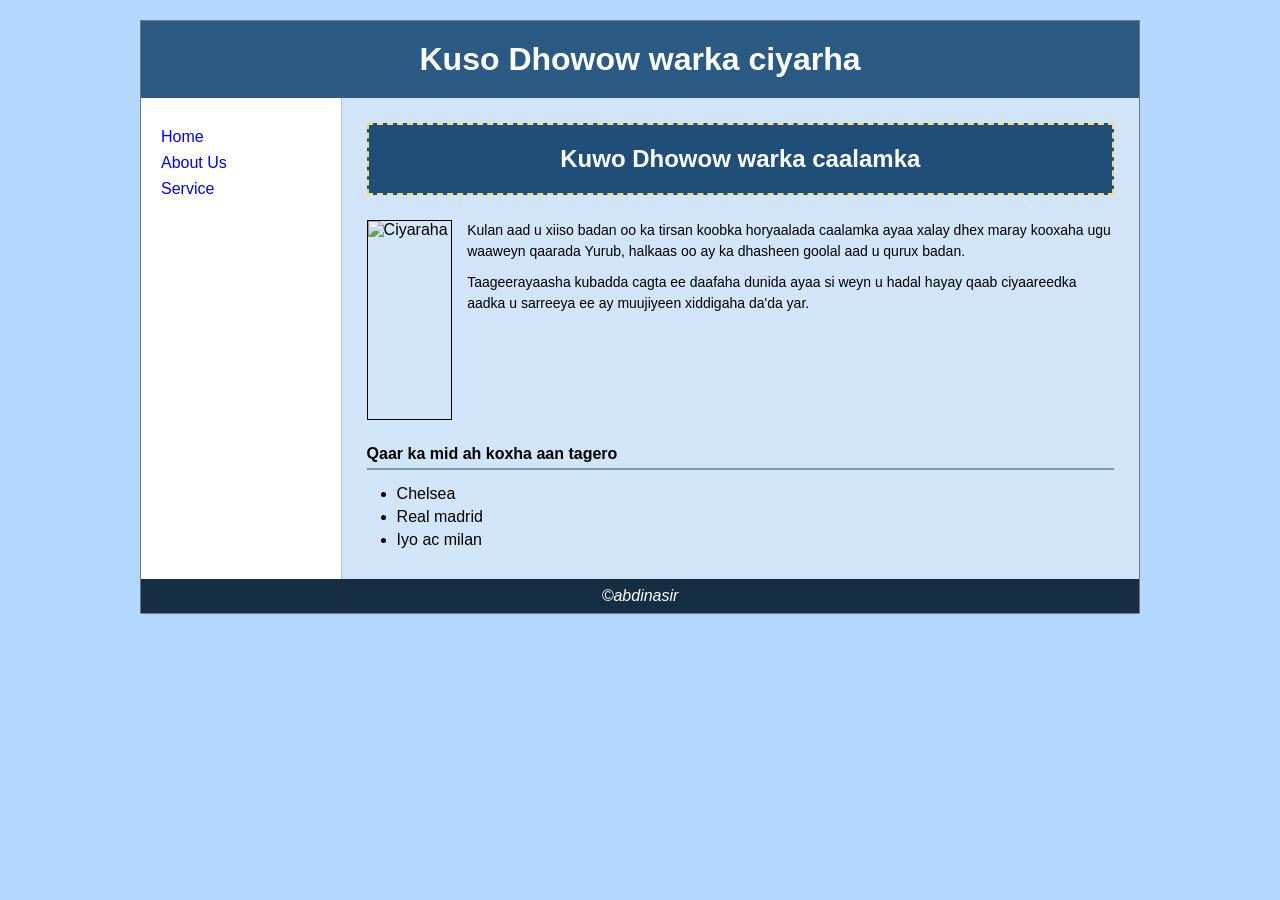
==== index.html @ 10d4834d "update" ====
<!DOCTYPE html>
<html lang="so">
<head>
    <meta charset="UTF-8">
    <meta name="viewport" content="width=device-width, initial-scale=1.0">
    <title>LAB ASSIGNMENT</title>
    <link rel="stylesheet" href="faney.css">
</head>
<body>

    <div class="wrapper">
        <header class="main-header">
            <h1>Kuso Dhowow  warka ciyarha
            </h1>
        </header>

        <div class="container">
            <nav class="sidebar">
                <ul>
                    <li><a href="#">Home</a></li>
                    <li><a href="#">About Us</a></li>
                    <li><a href="#">Service</a></li>
                </ul>
            </nav>

            <main class="content">
                <div class="banner">
                    <h2>Kuwo Dhowow warka caalamka</h2>
                </div>

                <div class="news-section">
                    <img src="350818.jpg" alt="Ciyaraha" class="news-img">
                    <div class="news-text">
                        <p>Kulan aad u xiiso badan oo ka tirsan koobka horyaalada caalamka ayaa xalay dhex maray kooxaha ugu waaweyn qaarada Yurub, halkaas oo ay ka dhasheen goolal aad u qurux badan.</p>
                        <p>Taageerayaasha kubadda cagta ee daafaha dunida ayaa si weyn u hadal hayay qaab ciyaareedka aadka u sarreeya ee ay muujiyeen xiddigaha da'da yar.</p>
                    </div>
                </div>

                <div class="countries-section">
                    <h3>Qaar ka mid ah koxha aan tagero</h3>
                    <ul>
                        <li>Chelsea</li>
                        <li>Real madrid</li>
                        <li>Iyo ac milan</li>
                    </ul>
                </div>
            </main>
        </div>

        <footer class="main-footer">
            <p>&copy;abdinasir</p>
        </footer>
    </div>

</body>
</html>
---- faney.css ----
* {
    margin: 0;
    padding: 0;
    box-sizing: border-box;
}

body {
    font-family: Arial, sans-serif;
    background-color: #b3d7ff;
    display: flex;
    justify-content: center;
    padding: 20px;
}

.wrapper {
    width: 100%;
    max-width: 1000px;
    background-color: #ffffff;
    border: 1px solid #777;
}

.main-header {
    background-color: #2b5b84;
    color: #ffffff;
    text-align: center;
    padding: 20px;
}

.container {
    display: flex;
}

.sidebar {
    width: 20%;
    padding: 30px 20px;
}

.sidebar ul {
    list-style: none;
}

.sidebar ul li {
    margin-bottom: 8px;
}

.sidebar ul li a {
    color: #0000ff;
    text-decoration: none;
}

.content {
    width: 80%;
    background-color: #d2e4f7;
    padding: 25px;
    border-left: 1px solid #b0cbe3;
}

.banner {
    background-color: #1f4e79;
    padding: 20px;
    text-align: center;
    border: 2px dashed #fbd972;
    margin-bottom: 25px;
}

.banner h2 {
    color: #ffffff;
}

.news-section {
    display: flex;
    gap: 15px;
    margin-bottom: 25px;
}

.news-img {
    width: 150px;
    height: 200px;
    object-fit: cover;
    border: 1px solid #000;
}

.news-text {
    font-size: 14px;
    line-height: 1.5;
}

.news-text p {
    margin-bottom: 10px;
}

.countries-section h3 {
    font-size: 16px;
    border-bottom: 2px solid #7c9cbc;
    margin-bottom: 15px;
    padding-bottom: 5px;
}

.countries-section ul {
    padding-left: 30px;
}

.countries-section ul li {
    margin-bottom: 5px;
}

.main-footer {
    background-color: #162e44;
    color: #ffffff;
    text-align: center;
    padding: 8px;
    font-style: italic;
}

}
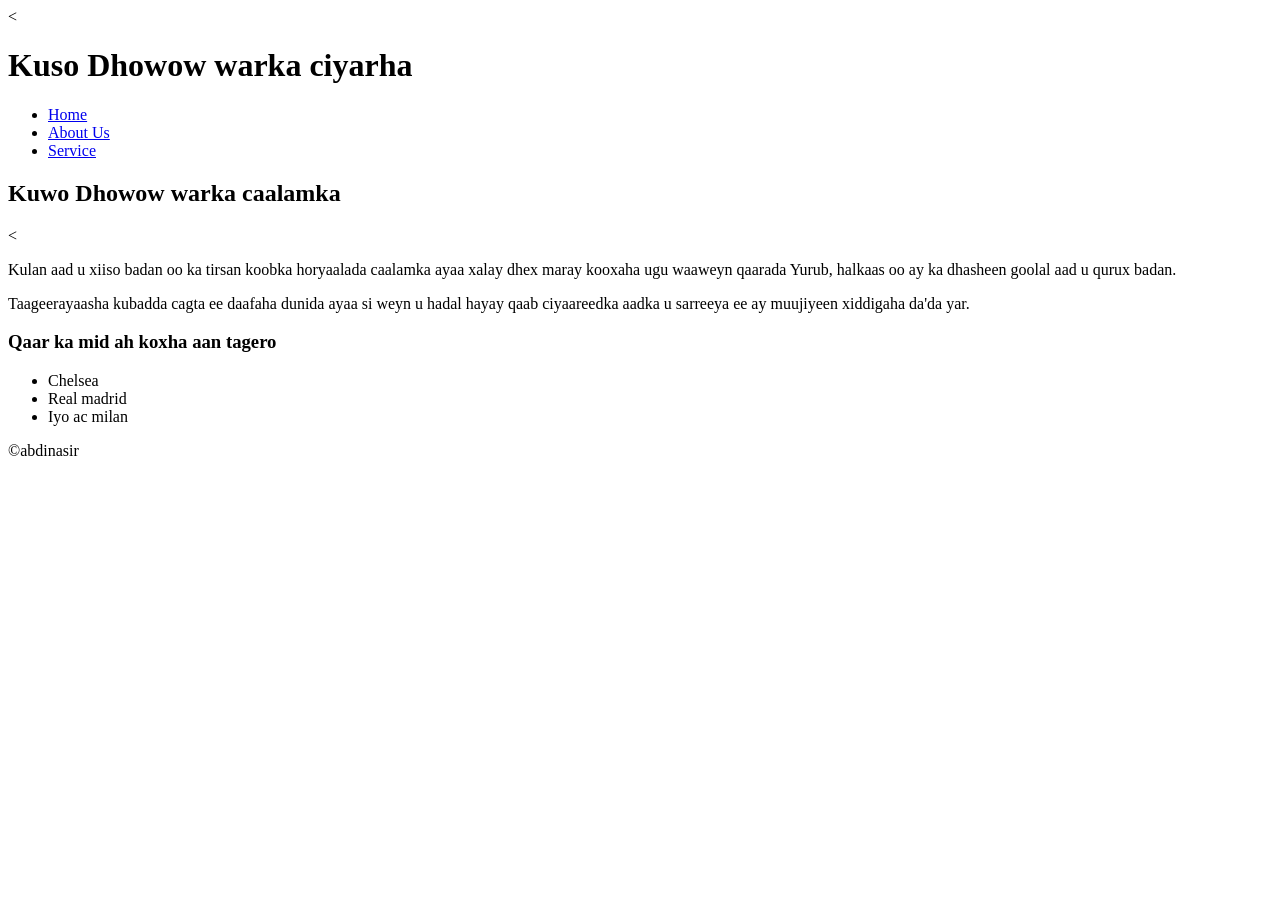
==== commit a0239857: "update lababd" ====
--- a/index.html
+++ b/index.html
@@ -4,7 +4,7 @@
     <meta charset="UTF-8">
     <meta name="viewport" content="width=device-width, initial-scale=1.0">
     <title>LAB ASSIGNMENT</title>
-    <link rel="stylesheet" href="faney.css">
+    <<link rel="stylesheet" href="">
 </head>
 <body>
 
@@ -29,7 +29,7 @@
                 </div>
 
                 <div class="news-section">
-                    <img src="350818.jpg" alt="Ciyaraha" class="news-img">
+                    <<img src="" alt="">
                     <div class="news-text">
                         <p>Kulan aad u xiiso badan oo ka tirsan koobka horyaalada caalamka ayaa xalay dhex maray kooxaha ugu waaweyn qaarada Yurub, halkaas oo ay ka dhasheen goolal aad u qurux badan.</p>
                         <p>Taageerayaasha kubadda cagta ee daafaha dunida ayaa si weyn u hadal hayay qaab ciyaareedka aadka u sarreeya ee ay muujiyeen xiddigaha da'da yar.</p>
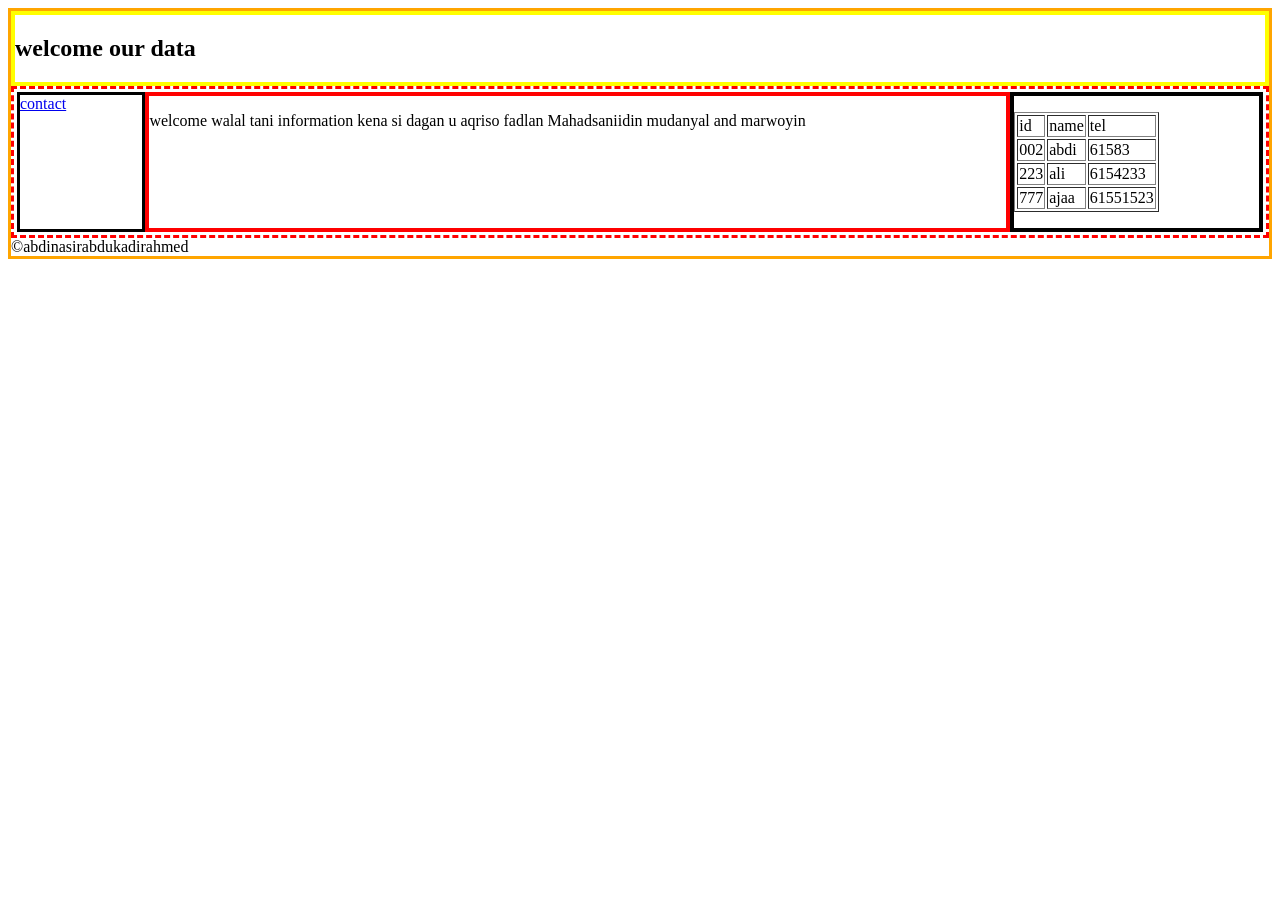
==== commit 70c35d59: "update 7" ====
--- a/index.html
+++ b/index.html
@@ -1,68 +1,67 @@
 <!DOCTYPE html>
-<html lang="so">
+<html>
+
 <head>
-    <meta charset="UTF-8">
-    <meta name="viewport" content="width=device-width, initial-scale=1.0">
-    <title>LAB ASSIGNMENT</title>
-    <<link rel="stylesheet" href="">
+ <title> ajaa</title>
+<style>
+.dhaman{ border:3px solid orange;}
+.tijabo{border: 3px red dashed;
+  display:flex; padding:  3px
+}
+header{border: 4px solid yellow}
+nav{border: 3px black solid; flex:
+  1;
+}
+main{border: 4px red solid; flex:7;}
+aside{border: 4px  black solid; flex: 2;}
+
+</style>
+   
 </head>
-<body>
 
-    <div class="wrapper">
-        <header class="main-header">
-            <h1>Kuso Dhowow  warka ciyarha
-            </h1>
-        </header>
+<body> 
+<div class="dhaman">
+  <header>
+  <h2>  welcome our data</h2>
+  </header>
+  <div class="tijabo">
+  <nav>
+    <a href=".index.html>home </a>
+    <a href="zoom.html">contact</a>
+  </nav>
+<main>
+  <p>welcome walal tani information kena si dagan u aqriso fadlan Mahadsaniidin mudanyal and marwoyin</p> 
+</main>
+<aside>
+<p><table border="1">
+  <tr>
+    <td>id </td>
+    <td>name</td>
+    <td>tel</td>
+  </tr>
+  <tr>
+    <td>002</td>
+    <td>abdi</td>
+    <td>61583</td>
+  </tr>
+  <tr>
+    <td>223</td>
+    <td>ali</td>
+    <td>6154233</td>
+  </tr>
+  <tr>
+    <td>777</td>
+    <td>ajaa</td>
+    <td>61551523</td>
+  </tr>
+</table></p>
+</aside>
+    
+  </div>
+</body>
+<footer>
+  &copy;abdinasirabdukadirahmed 
+</footer>
+  </div>
 
-        <div class="container">
-            <nav class="sidebar">
-                <ul>
-                    <li><a href="#">Home</a></li>
-                    <li><a href="#">About Us</a></li>
-                    <li><a href="#">Service</a></li>
-                </ul>
-            </nav>
-
-            <main class="content">
-                <div class="banner">
-                    <h2>Kuwo Dhowow warka caalamka</h2>
-                </div>
-
-                <div class="news-section">
-                    <<img src="" alt="">
-                    <div class="news-text">
-                        <p>Kulan aad u xiiso badan oo ka tirsan koobka horyaalada caalamka ayaa xalay dhex maray kooxaha ugu waaweyn qaarada Yurub, halkaas oo ay ka dhasheen goolal aad u qurux badan.</p>
-                        <p>Taageerayaasha kubadda cagta ee daafaha dunida ayaa si weyn u hadal hayay qaab ciyaareedka aadka u sarreeya ee ay muujiyeen xiddigaha da'da yar.</p>
-                    </div>
-                </div>
-
-                <div class="countries-section">
-                    <h3>Qaar ka mid ah koxha aan tagero</h3>
-                    <ul>
-                        <li>Chelsea</li>
-                        <li>Real madrid</li>
-                        <li>Iyo ac milan</li>
-                    </ul>
-                </div>
-            </main>
-        </div>
-
-        <footer class="main-footer">
-            <p>&copy;abdinasir</p>
-        </footer>
-    </div>
-
-</body>
-</html>
-
-
-
-
-
-
-
-
-
-
-
-
+</html>
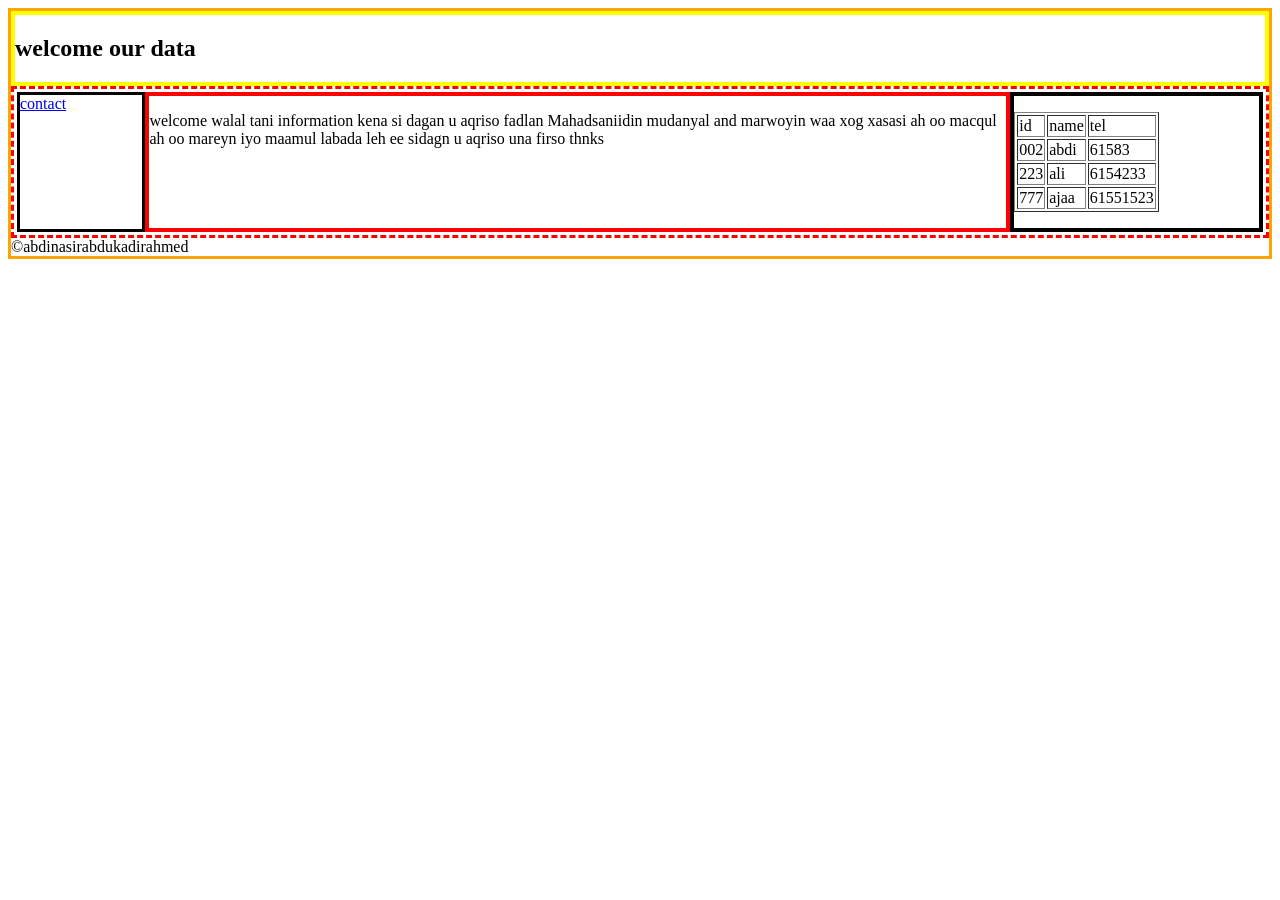
==== commit eb9a5e2f: "update index.html" ====
--- a/index.html
+++ b/index.html
@@ -30,7 +30,7 @@
     <a href="zoom.html">contact</a>
   </nav>
 <main>
-  <p>welcome walal tani information kena si dagan u aqriso fadlan Mahadsaniidin mudanyal and marwoyin</p> 
+  <p>welcome walal tani information kena si dagan u aqriso fadlan Mahadsaniidin mudanyal and marwoyin waa xog xasasi ah oo macqul ah oo mareyn iyo maamul labada leh ee sidagn u aqriso una firso thnks</p> 
 </main>
 <aside>
 <p><table border="1">
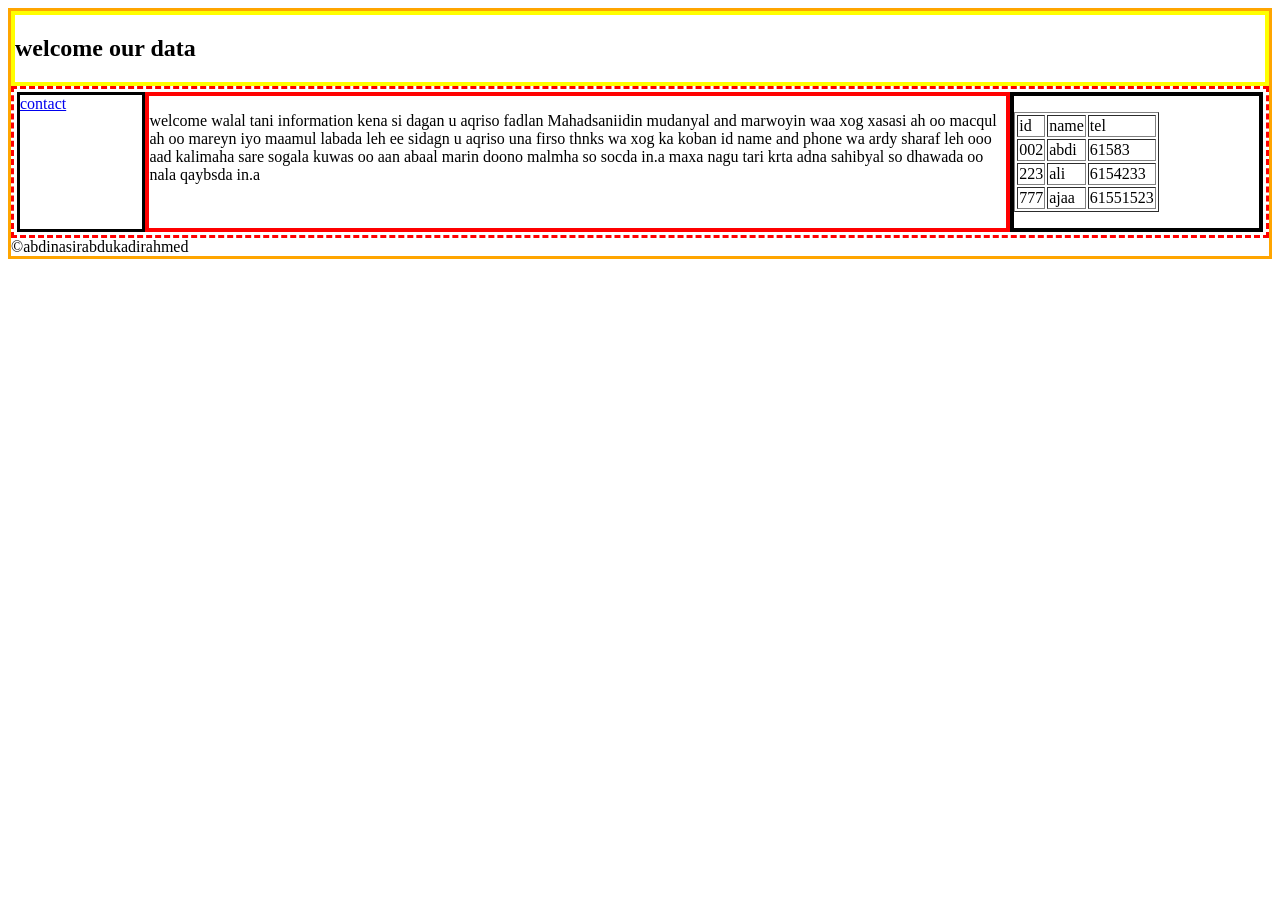
==== commit 4e017546: "update index.html" ====
--- a/index.html
+++ b/index.html
@@ -30,7 +30,7 @@
     <a href="zoom.html">contact</a>
   </nav>
 <main>
-  <p>welcome walal tani information kena si dagan u aqriso fadlan Mahadsaniidin mudanyal and marwoyin waa xog xasasi ah oo macqul ah oo mareyn iyo maamul labada leh ee sidagn u aqriso una firso thnks</p> 
+  <p>welcome walal tani information kena si dagan u aqriso fadlan Mahadsaniidin mudanyal and marwoyin waa xog xasasi ah oo macqul ah oo mareyn iyo maamul labada leh ee sidagn u aqriso una firso thnks wa xog ka koban id name and phone wa ardy sharaf leh ooo aad kalimaha sare sogala kuwas oo aan abaal marin doono malmha so socda in.a maxa nagu tari krta adna sahibyal so dhawada oo nala qaybsda in.a</p> 
 </main>
 <aside>
 <p><table border="1">
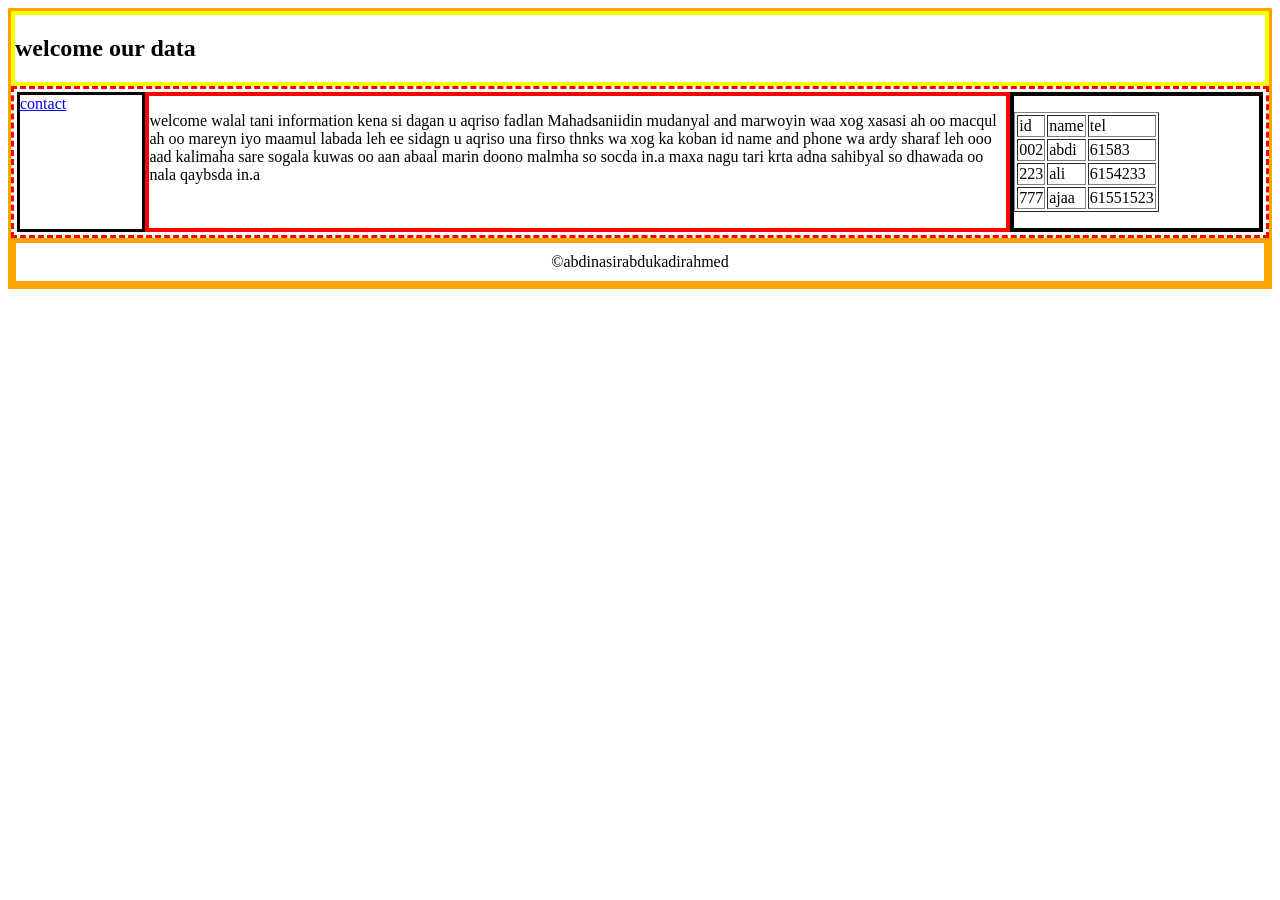
==== commit 68fc6c40: "update index.html" ====
--- a/index.html
+++ b/index.html
@@ -14,9 +14,13 @@
 }
 main{border: 4px red solid; flex:7;}
 aside{border: 4px  black solid; flex: 2;}
+footer {
+    text-align: center; 
+    padding: 10px 0;    
+    border: 5px solid orange; 
+}
 
 </style>
-   
 </head>
 
 <body> 
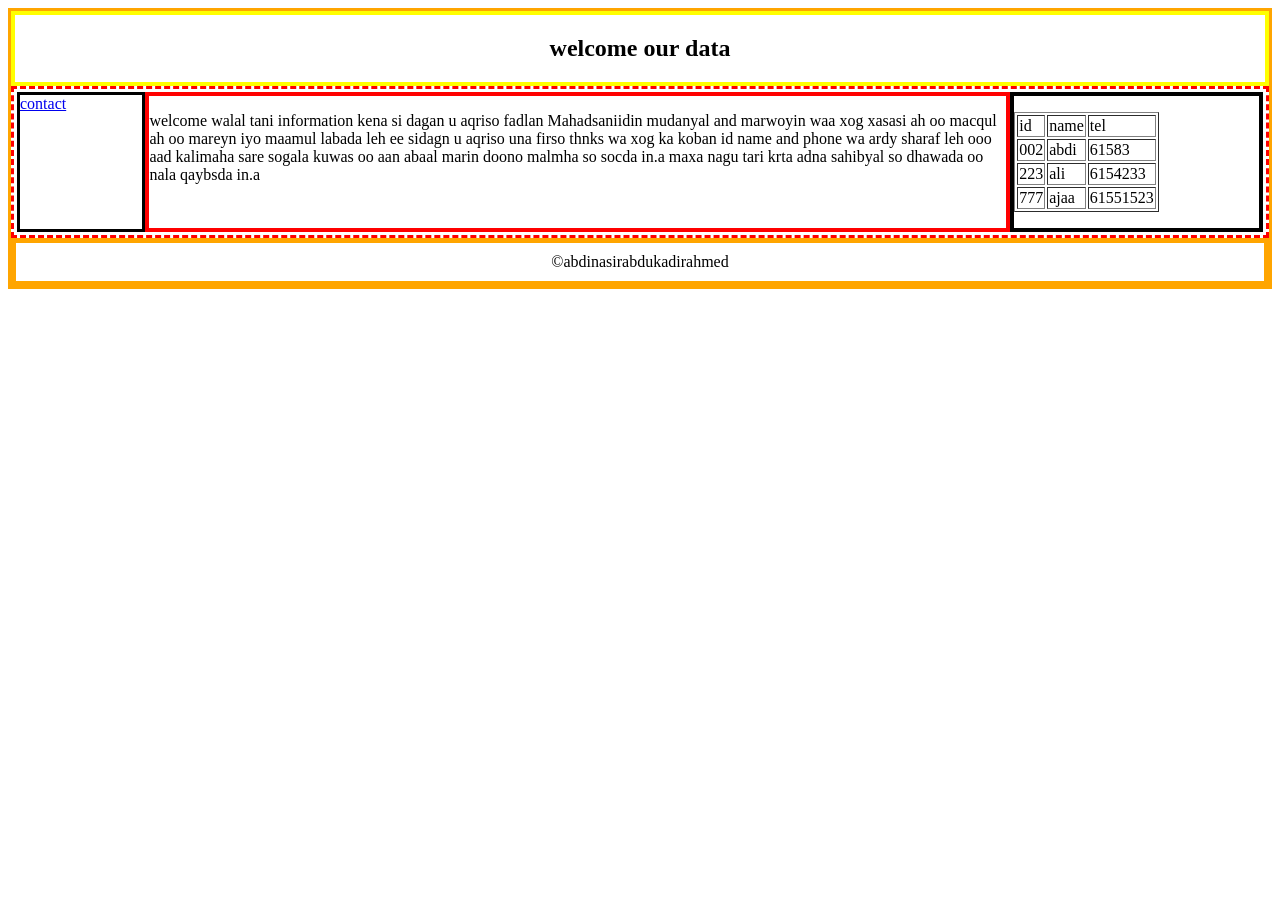
==== commit 85f1a39a: "update index.html" ====
--- a/index.html
+++ b/index.html
@@ -17,8 +17,11 @@
 footer {
     text-align: center; 
     padding: 10px 0;    
-    border: 5px solid orange; 
-}
+    border: 5px solid orange;} 
+    header {
+    text-align: center;}
+
+
 
 </style>
 </head>
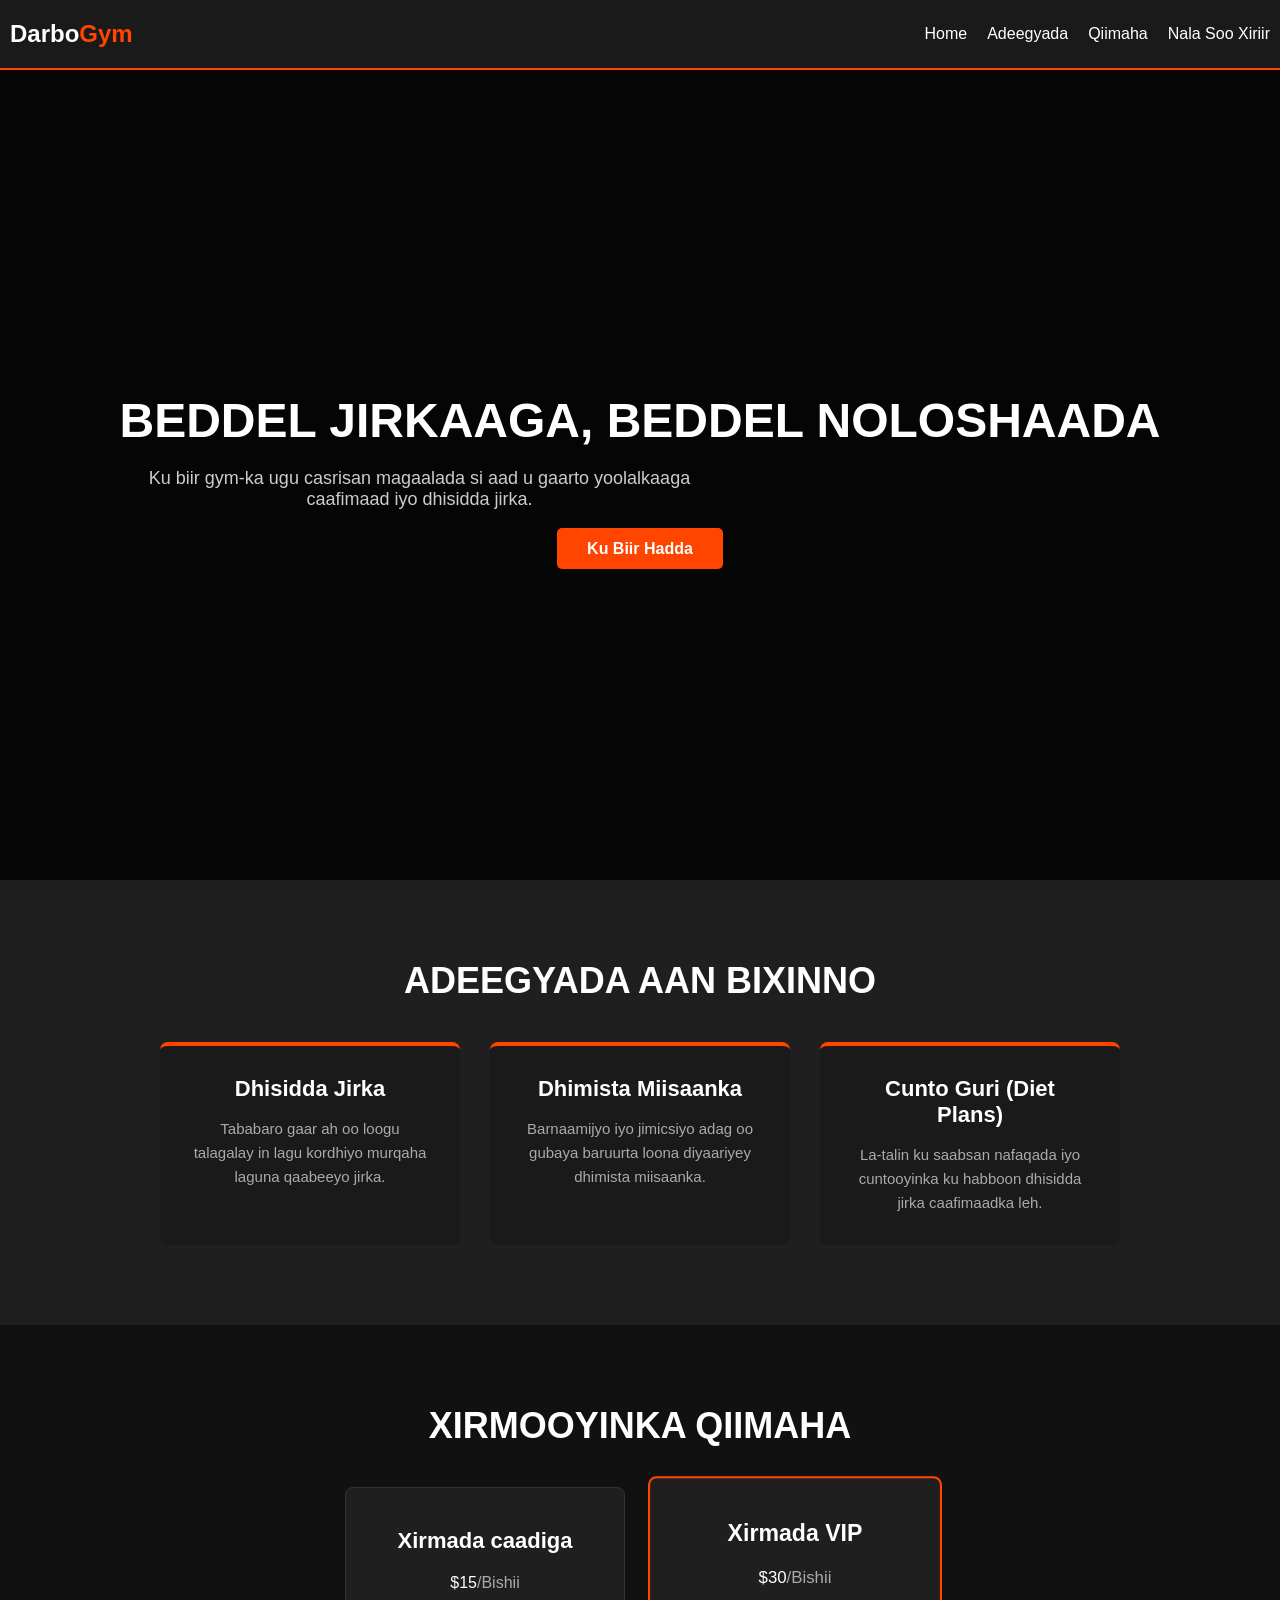
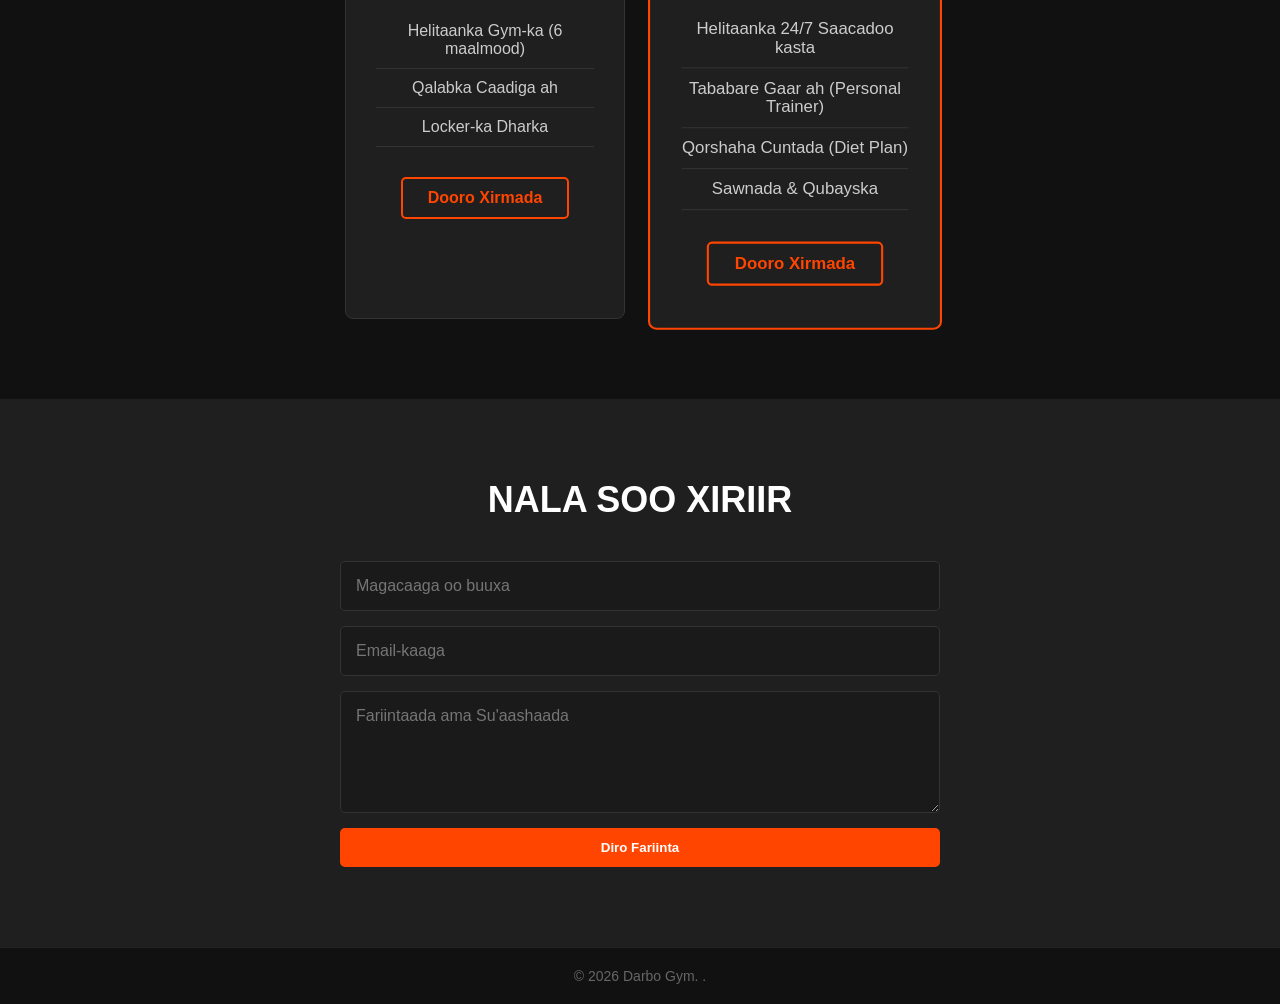
==== commit 0ba98389: "Last update" ====
--- a/index.html
+++ b/index.html
@@ -1,74 +1,100 @@
 <!DOCTYPE html>
-<html>
+<html lang="so">
+<head>
+    <meta charset="UTF-8">
+    <meta name="viewport" content="width=device-width, initial-scale=1.0">
+    <title>Darbo Gym - Isbadalka Jirkaaga</title>
+    <!-- Waxaan halkan ku xiriirinaynaa faylka CSS-ka -->
+    <link rel="stylesheet" href="salma.css">
+</head>
+<body>
 
-<head>
- <title> ajaa</title>
-<style>
-.dhaman{ border:3px solid orange;}
-.tijabo{border: 3px red dashed;
-  display:flex; padding:  3px
-}
-header{border: 4px solid yellow}
-nav{border: 3px black solid; flex:
-  1;
-}
-main{border: 4px red solid; flex:7;}
-aside{border: 4px  black solid; flex: 2;}
-footer {
-    text-align: center; 
-    padding: 10px 0;    
-    border: 5px solid orange;} 
-    header {
-    text-align: center;}
+    <!-- NAV BAR (Qaybta Sare) -->
+    <header class="navbar">
+        <div class="logo">Darbo<span>Gym</span></div>
+        <nav>
+            <ul>
+                <li><a href="#home">Home</a></li>
+                <li><a href="#services">Adeegyada</a></li>
+                <li><a href="#pricing">Qiimaha</a></li>
+                <li><a href="#contact">Nala Soo Xiriir</a></li>
+            </ul>
+        </nav>
+    </header>
 
+    <!-- HERO SECTION (Bogga Hordhaca) -->
+    <section id="home" class="hero">
+        <div class="hero-content">
+            <h1>Beddel Jirkaaga, Beddel Noloshaada</h1>
+            <p>Ku biir gym-ka ugu casrisan magaalada si aad u gaarto yoolalkaaga caafimaad iyo dhisidda jirka.</p>
+            <a href="#pricing" class="btn">Ku Biir Hadda</a>
+        </div>
+    </section>
 
+    <!-- SERVICES SECTION (Adeegyada) -->
+    <section id="services" class="services">
+        <h2>Adeegyada Aan Bixinno</h2>
+        <div class="services-container">
+            <div class="service-box">
+                <h3>Dhisidda Jirka</h3>
+                <p>Tababaro gaar ah oo loogu talagalay in lagu kordhiyo murqaha laguna qaabeeyo jirka.</p>
+            </div>
+            <div class="service-box">
+                <h3>Dhimista Miisaanka</h3>
+                <p>Barnaamijyo iyo jimicsiyo adag oo gubaya baruurta loona diyaariyey dhimista miisaanka.</p>
+            </div>
+            <div class="service-box">
+                <h3>Cunto Guri (Diet Plans)</h3>
+                <p>La-talin ku saabsan nafaqada iyo cuntooyinka ku habboon dhisidda jirka caafimaadka leh.</p>
+            </div>
+        </div>
+    </section>
 
-</style>
-</head>
+    <!-- PRICING SECTION (Qiimaha) -->
+    <section id="pricing" class="pricing">
+        <h2>Xirmooyinka Qiimaha</h2>
+        <div class="pricing-container">
+            <div class="price-box">
+                <h3>Xirmada caadiga</h3>
+                <div class="price">$15<span>/Bishii</span></div>
+                <ul>
+                    <li>Helitaanka Gym-ka (6 maalmood)</li>
+                    <li>Qalabka Caadiga ah</li>
+                    <li>Locker-ka Dharka</li>
+                </ul>
+                <a href="#contact" class="btn-price">Dooro Xirmada</a>
+            </div>
+            <div class="price-box VIP">
+                <h3>Xirmada VIP</h3>
+                <div class="price">$30<span>/Bishii</span></div>
+                <ul>
+                    <li>Helitaanka 24/7 Saacadoo kasta</li>
+                    <li>Tababare Gaar ah (Personal Trainer)</li>
+                    <li>Qorshaha Cuntada (Diet Plan)</li>
+                    <li>Sawnada & Qubayska</li>
+                </ul>
+                <a href="#contact" class="btn-price">Dooro Xirmada</a>
+            </div>
+        </div>
+    </section>
 
-<body> 
-<div class="dhaman">
-  <header>
-  <h2>  welcome our data</h2>
-  </header>
-  <div class="tijabo">
-  <nav>
-    <a href=".index.html>home </a>
-    <a href="zoom.html">contact</a>
-  </nav>
-<main>
-  <p>welcome walal tani information kena si dagan u aqriso fadlan Mahadsaniidin mudanyal and marwoyin waa xog xasasi ah oo macqul ah oo mareyn iyo maamul labada leh ee sidagn u aqriso una firso thnks wa xog ka koban id name and phone wa ardy sharaf leh ooo aad kalimaha sare sogala kuwas oo aan abaal marin doono malmha so socda in.a maxa nagu tari krta adna sahibyal so dhawada oo nala qaybsda in.a</p> 
-</main>
-<aside>
-<p><table border="1">
-  <tr>
-    <td>id </td>
-    <td>name</td>
-    <td>tel</td>
-  </tr>
-  <tr>
-    <td>002</td>
-    <td>abdi</td>
-    <td>61583</td>
-  </tr>
-  <tr>
-    <td>223</td>
-    <td>ali</td>
-    <td>6154233</td>
-  </tr>
-  <tr>
-    <td>777</td>
-    <td>ajaa</td>
-    <td>61551523</td>
-  </tr>
-</table></p>
-</aside>
-    
-  </div>
+    <!-- CONTACT SECTION (Xiriirka) -->
+    <section id="contact" class="contact">
+        <h2>Nala Soo Xiriir</h2>
+        <div class="contact-container">
+            <form class="contact-form">
+                <input type="text" placeholder="Magacaaga oo buuxa" required>
+                <input type="email" placeholder="Email-kaaga" required>
+                <textarea placeholder="Fariintaada ama Su'aashaada" rows="5" required></textarea>
+                <button type="submit" class="btn">Diro Fariinta</button>
+            </form>
+        </div>
+    </section>
+
+    <!-- FOOTER (Qaybta ugu hooseysa) -->
+    <footer>
+        <p>&copy; 2026 Darbo Gym. .</p>
+    </footer>
+
 </body>
-<footer>
-  &copy;abdinasirabdukadirahmed 
-</footer>
-  </div>
-
-</html>+</html>
--- a/salma.css
+++ b/salma.css
@@ -0,0 +1,266 @@
+/* QAABKA GUUD (Reset) */
+* {
+    margin: 0;
+    padding: 0;
+    box-sizing: border-box;
+    font-family: 'Segoe UI', Tahoma, Geneva, Verdana, sans-serif;
+    scroll-behavior: smooth;
+}
+
+body {
+    background-color: #111;
+    color: #fff;
+}
+
+/* NAVBAR (Qaybta Sare) */
+.navbar {
+    display: flex;
+    justify-content: space-between;
+    align-items: center;
+    padding: 20px 10px;
+    background-color: #1a1a1a;
+    position: sticky;
+    top: 0;
+    z-index: 1000;
+    border-bottom: 2px solid #ff4500;
+}
+
+.logo {
+    font-size: 24px;
+    font-weight: bold;
+    color: #fff;
+}
+
+.logo span {
+    color: #ff4500; /* Midabka liinta/casaan xanaaqsan oo gym-ka u gaar ah */
+}
+
+.navbar nav ul {
+    display: flex;
+    list-style: none;
+}
+
+.navbar nav ul li {
+    margin-left: 20px;
+}
+
+.navbar nav ul li a {
+    color: #fff;
+    text-decoration: none;
+    font-weight: 500;
+    transition: 0.3s;
+}
+
+.navbar nav ul li a:hover {
+    color: #ff4500;
+}
+
+/* HERO SECTION (Hordhaca) */
+.hero {
+    background: linear-gradient(rgba(0,0,0,0.7), rgba(0,0,0,0.7)), url('https://images.unsplash.com/photo-1517838277536-f5f99be501cd?ixlib=rb-4.0.3') no-repeat center center/cover;
+    height: 90vh;
+    display: flex;
+    justify-content: center;
+    align-items: center;
+    text-align: center;
+}
+
+.hero-content h1 {
+    font-size: 48px;
+    margin-bottom: 20px;
+    text-transform: uppercase;
+}
+
+.hero-content p {
+    font-size: 18px;
+    margin-bottom: 30px;
+    max-width: 600px;
+    color: #ccc;
+}
+
+.btn {
+    background-color: #ff4500;
+    color: #fff;
+    padding: 12px 30px;
+    text-decoration: none;
+    font-weight: bold;
+    border-radius: 5px;
+    border: none;
+    cursor: pointer;
+    transition: 0.3s;
+}
+
+.btn:hover {
+    background-color: #e03d00;
+}
+
+/* SERVICES SECTION (Adeegyada) */
+.services {
+    padding: 80px 20px;
+    text-align: center;
+    background-color: #1f1f1f;
+}
+
+.services h2 {
+    font-size: 36px;
+    margin-bottom: 40px;
+    text-transform: uppercase;
+}
+
+.services-container {
+    display: flex;
+    justify-content: center;
+    gap: 30px;
+    flex-wrap: wrap;
+}
+
+.service-box {
+    background-color: #1a1a1a;
+    padding: 30px;
+    border-radius: 8px;
+    width: 300px;
+    border-top: 4px solid #ff4500;
+    transition: 0.3s;
+}
+
+.service-box:hover {
+    transform: translateY(-10px);
+}
+
+.service-box h3 {
+    margin-bottom: 15px;
+    font-size: 22px;
+}
+
+.service-box p {
+    color: #aaa;
+    font-size: 15px;
+    line-height: 1.6;
+}
+
+/* PRICING SECTION (Qiimaha) */
+.pricing {
+    padding: 80px 20px;
+    text-align: center;
+}
+
+.pricing h2 {
+    font-size: 36px;
+    margin-bottom: 40px;
+    text-transform: uppercase;
+}
+
+.pricing-container {
+    display: flex;
+    justify-content: center;
+    gap: 30px;
+    flex-wrap: wrap;
+}
+
+.price-box {
+    background-color: #1f1f1f;
+    padding: 40px 30px;
+    border-radius: 8px;
+    width: 280px;
+    border: 1px solid #333;
+    position: relative;
+}
+
+.price-box.VIP {
+    border: 2px solid #ff4500;
+    transform: scale(1.05);
+}
+
+.price-box h3 {
+    font-size: 22px;
+    margin-bottom: 20px;
+}
+
+.price .price {
+    font-size: 40px;
+    font-weight: bold;
+    color: #ff4500;
+    margin-bottom: 20px;
+}
+
+.price span {
+    font-size: 16px;
+    color: #aaa;
+}
+
+.price-box ul {
+    list-style: none;
+    margin: 20px 0 30px 0;
+}
+
+.price-box ul li {
+    padding: 10px 0;
+    color: #ccc;
+    border-bottom: 1px solid #333;
+}
+
+.btn-price {
+    display: inline-block;
+    background-color: transparent;
+    color: #ff4500;
+    border: 2px solid #ff4500;
+    padding: 10px 25px;
+    text-decoration: none;
+    font-weight: bold;
+    border-radius: 5px;
+    transition: 0.3s;
+}
+
+.btn-price:hover {
+    background-color: #ff4500;
+    color: #fff;
+}
+
+/* CONTACT SECTION (Xiriirka) */
+.contact {
+    padding: 80px 20px;
+    background-color: #1f1f1f;
+    text-align: center;
+}
+
+.contact h2 {
+    font-size: 36px;
+    margin-bottom: 40px;
+    text-transform: uppercase;
+}
+
+.contact-container {
+    max-width: 600px;
+    margin: 0 auto;
+}
+
+.contact-form {
+    display: flex;
+    flex-direction: column;
+    gap: 15px;
+}
+
+.contact-form input, .contact-form textarea {
+    padding: 15px;
+    background-color: #1a1a1a;
+    border: 1px solid #333;
+    color: #fff;
+    border-radius: 5px;
+    font-size: 16px;
+}
+
+.contact-form input:focus, .contact-form textarea:focus {
+    border-color: #ff4500;
+    outline: none;
+}
+
+/* FOOTER */
+footer {
+    background-color: #111;
+    text-align: center;
+    padding: 20px;
+    color: #666;
+    font-size: 14px;
+    border-top: 1px solid #222;
+}
+
